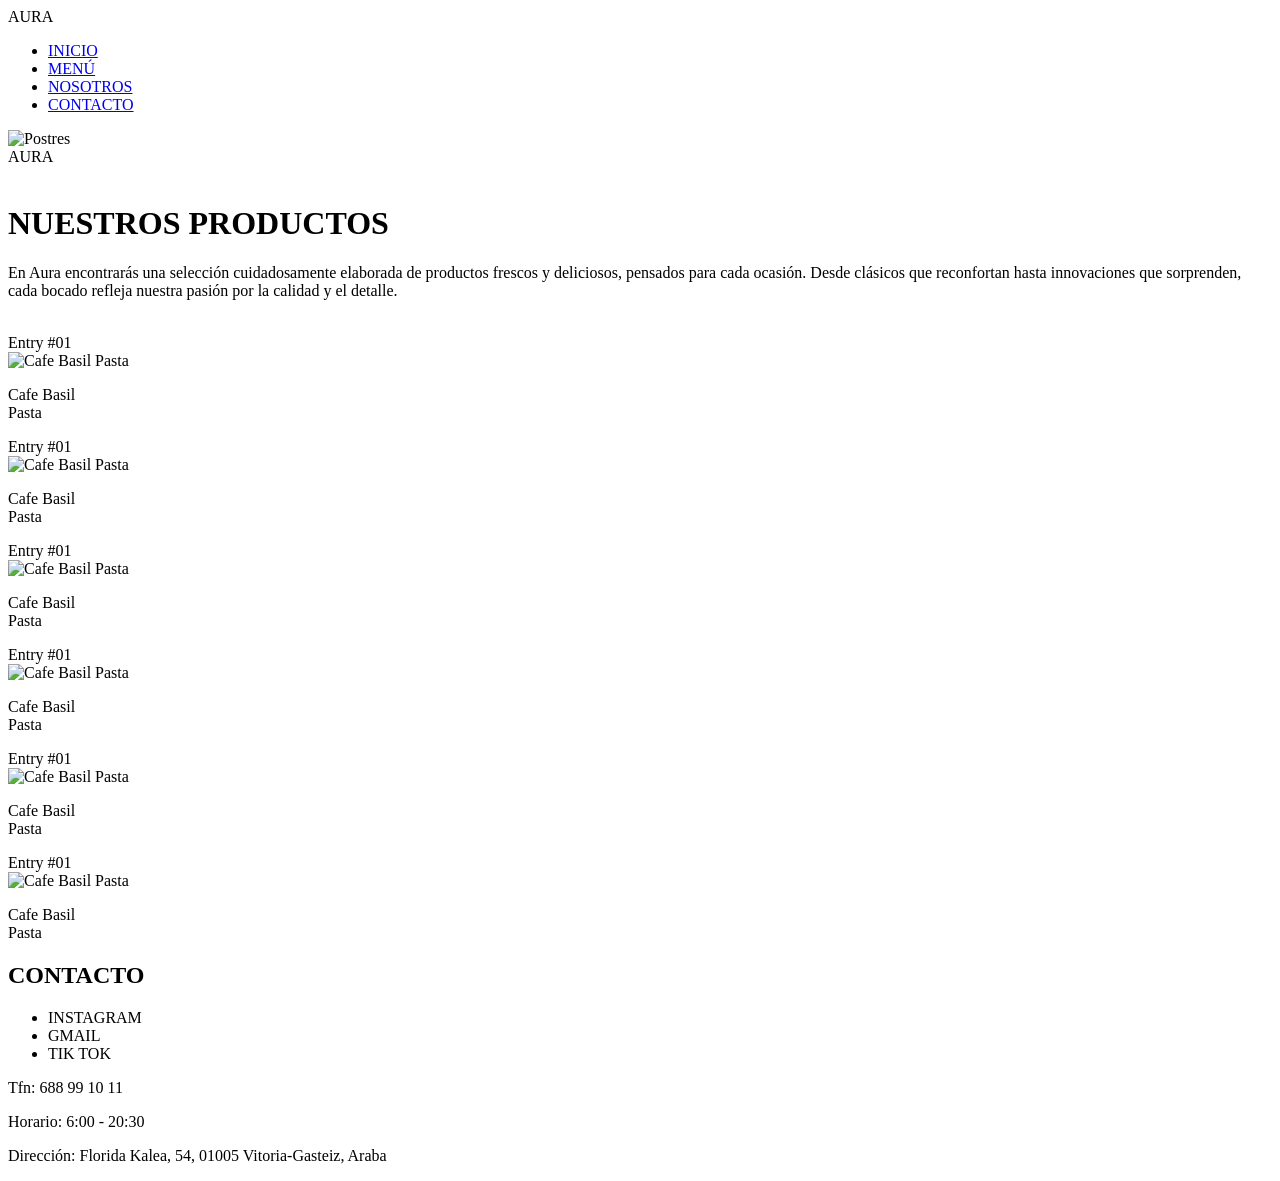
==== index.html @ 76df02ec "Add files via upload" ====
<!DOCTYPE html>
<html lang="es">
<head>
    <meta charset="UTF-8">
    <meta name="viewport" content="width=device-width, initial-scale=1.0">
    <title>Aura</title>


    <link rel="icon" href="" type="">


    <meta name="author" content="Adriana, Sergio">
    <meta name="keywords" content="pasteleria, cannoli, cinamon roll, té, café, chocolate, desyunos, meriendas, gluten free, galletas">
    <meta name="description" content="">


    <link href="https://fonts.googleapis.com/css2?family=Averia+Libre:wght@300;400;700&display=swap" rel="stylesheet">


    <link rel="stylesheet" href="css/reset.css">
    <link rel="stylesheet" href="css/fonts.css">
    <link rel="stylesheet" href="styles.css">
</head>


  <!-- NAVBAR -->
  <nav class="barra">
    <div class="barra__contenedor">
     
      <!-- Logo/Marca -->
      <div class="barra__logo">
        <span class="barra__marca">AURA</span>
      </div>


      <!-- Links de navegación -->
      <ul class="barra__menu">
        <li class="barra__item"><a href="#inicio" class="barra__enlace">INICIO</a></li>
        <li class="barra__item"><a href="#menu" class="barra__enlace">MENÚ</a></li>
        <li class="barra__item"><a href="#nosotros" class="barra__enlace">NOSOTROS</a></li>
        <li class="barra__item"><a href="#contacto" class="barra__enlace">CONTACTO</a></li>
      </ul>


    </div>
  </nav>


  <!-- HERO / PORTADA -->
  <section class="hero">
    <div class="hero__imagen">
      <img src="https://images.unsplash.com/photo-1464349095431-e9a21285b5f3?w=1200&q=80" alt="Postres" />
    </div>
    <div class="hero__overlay">
      <div class="hero__etiqueta">
        <span class="hero__texto">AURA</span>
      </div>
    </div>
  </section>


 <!-- TEXTO PRESENTACION -->


 <br>
 <div class="texto-presentacion">
  <h1>NUESTROS PRODUCTOS</h1>
<p>En Aura encontrarás una selección cuidadosamente elaborada de productos frescos y deliciosos, pensados para cada ocasión. Desde clásicos que reconfortan hasta innovaciones que sorprenden, cada bocado refleja nuestra pasión por la calidad y el detalle.</p>
 </div>
<br>
  <!-- CUADRÍCULA DE PRODUCTOS -->
  <div class="cuadricula">


    <div class="tarjeta">
      <div class="tarjeta__cabecera">
        <span class="tarjeta__etiqueta">Entry</span>
        <span class="tarjeta__numero">#01</span>
      </div>
      <div class="tarjeta__imagen">
        <img src="https://images.unsplash.com/photo-1565299585323-38d6b0865b47?w=400&q=80" alt="Cafe Basil Pasta" />
      </div>
      <p class="tarjeta__nombre">Cafe Basil<br>Pasta</p>
      <div class="tarjeta__pie">
      </div>
    </div>


    <div class="tarjeta">
      <div class="tarjeta__cabecera">
        <span class="tarjeta__etiqueta">Entry</span>
        <span class="tarjeta__numero">#01</span>
      </div>
      <div class="tarjeta__imagen">
        <img src="https://images.unsplash.com/photo-1565299585323-38d6b0865b47?w=400&q=80" alt="Cafe Basil Pasta" />
      </div>
      <p class="tarjeta__nombre">Cafe Basil<br>Pasta</p>
      <div class="tarjeta__pie">
      </div>
    </div>

    <div class="tarjeta">
      <div class="tarjeta__cabecera">
        <span class="tarjeta__etiqueta">Entry</span>
        <span class="tarjeta__numero">#01</span>
      </div>
      <div class="tarjeta__imagen">
        <img src="https://images.unsplash.com/photo-1565299585323-38d6b0865b47?w=400&q=80" alt="Cafe Basil Pasta" />
      </div>
      <p class="tarjeta__nombre">Cafe Basil<br>Pasta</p>
      <div class="tarjeta__pie">
      </div>
    </div>

    <div class="tarjeta">
      <div class="tarjeta__cabecera">
        <span class="tarjeta__etiqueta">Entry</span>
        <span class="tarjeta__numero">#01</span>
      </div>
      <div class="tarjeta__imagen">
        <img src="https://images.unsplash.com/photo-1565299585323-38d6b0865b47?w=400&q=80" alt="Cafe Basil Pasta" />
      </div>
      <p class="tarjeta__nombre">Cafe Basil<br>Pasta</p>
      <div class="tarjeta__pie">
      </div>
    </div>

    <div class="tarjeta">
      <div class="tarjeta__cabecera">
        <span class="tarjeta__etiqueta">Entry</span>
        <span class="tarjeta__numero">#01</span>
      </div>
      <div class="tarjeta__imagen">
        <img src="https://images.unsplash.com/photo-1565299585323-38d6b0865b47?w=400&q=80" alt="Cafe Basil Pasta" />
      </div>
      <p class="tarjeta__nombre">Cafe Basil<br>Pasta</p>
      <div class="tarjeta__pie">
      </div>
    </div>
    

    <div class="tarjeta">
      <div class="tarjeta__cabecera">
        <span class="tarjeta__etiqueta">Entry</span>
        <span class="tarjeta__numero">#01</span>
      </div>
      <div class="tarjeta__imagen">
        <img src="https://images.unsplash.com/photo-1565299585323-38d6b0865b47?w=400&q=80" alt="Cafe Basil Pasta" />
      </div>
      <p class="tarjeta__nombre">Cafe Basil<br>Pasta</p>
      <div class="tarjeta__pie">
      </div>
    </div>


  </div>


  <!-- FOOTER -->
  <footer class="pie">
    <div class="pie__contenedor">
     
      <!-- Columna izquierda - Título y redes -->
      <div class="pie__columna pie__columna--izquierda">
        <h2 class="pie__titulo">CONTACTO</h2>
        <ul class="pie__redes">
          <li class="pie__red">INSTAGRAM</li>
          <li class="pie__red">GMAIL</li>
          <li class="pie__red">TIK TOK</li>
        </ul>
      </div>


      <!-- Columna derecha - Info de contacto -->
      <div class="pie__columna pie__columna--derecha">
        <p class="pie__info">Tfn: 688 99 10 11</p>
        <p class="pie__info">Horario: 6:00 - 20:30</p>
        <p class="pie__info">Dirección: Florida Kalea, 54, 01005 Vitoria-Gasteiz, Araba</p>
      </div>


    </div>
  </footer>


  <script>
    // Toggle del menú móvil
    const menuToggle = document.getElementById('menuToggle');
    const menu = document.querySelector('.barra__menu');


    menuToggle.addEventListener('click', () => {
      menu.classList.toggle('barra__menu--activo');
      menuToggle.classList.toggle('barra__toggle--activo');
    });


    // Cerrar menú al hacer click en un enlace
    const enlaces = document.querySelectorAll('.barra__enlace');
    enlaces.forEach(enlace => {
      enlace.addEventListener('click', () => {
        menu.classList.remove('barra__menu--activo');
        menuToggle.classList.remove('barra__toggle--activo');
      });
    });
  </script>


</body>
</html>
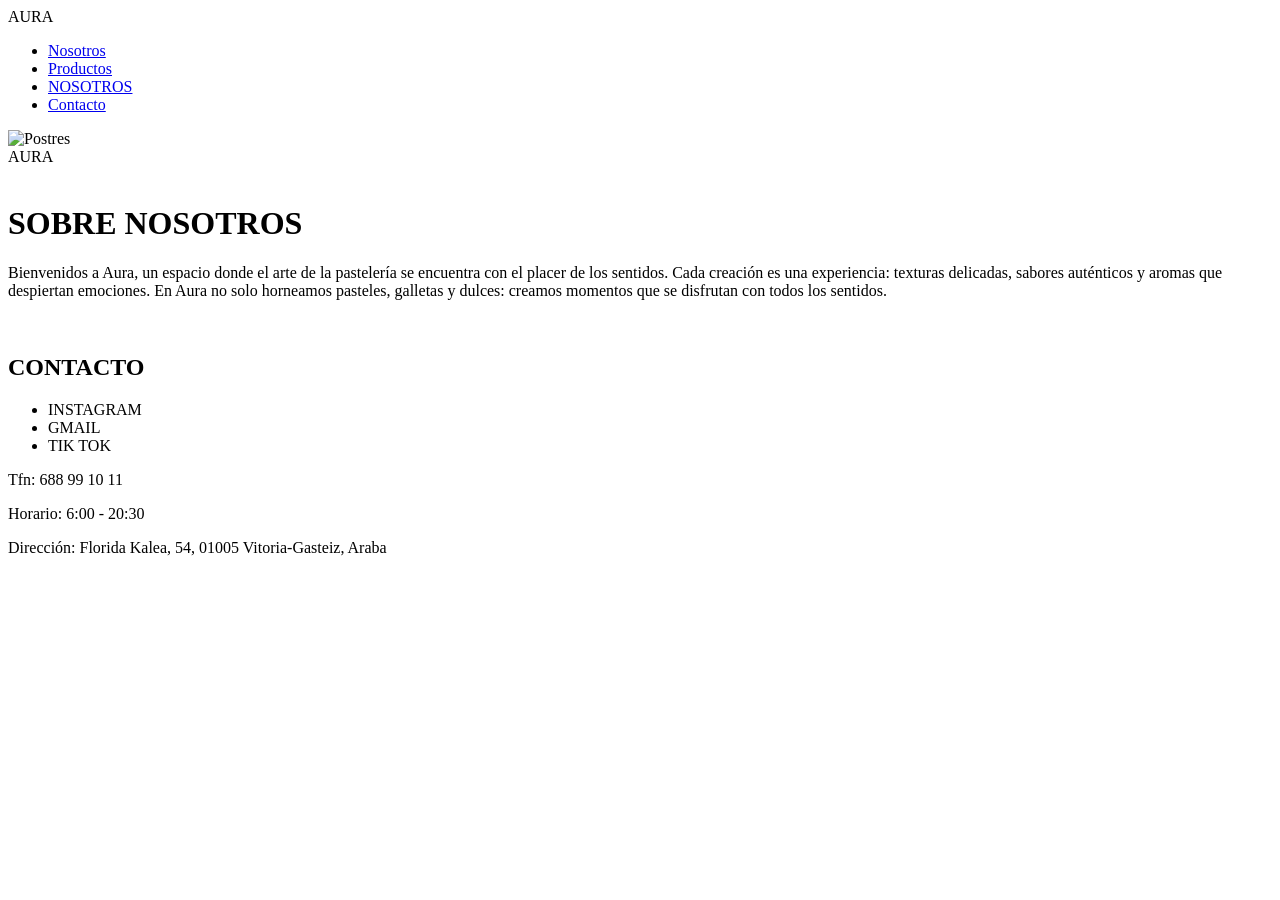
==== commit 9a0f60ec: "Add files via upload" ====
--- a/index.html
+++ b/index.html
@@ -5,51 +5,43 @@
     <meta name="viewport" content="width=device-width, initial-scale=1.0">
     <title>Aura</title>
 
-
     <link rel="icon" href="" type="">
-
 
     <meta name="author" content="Adriana, Sergio">
     <meta name="keywords" content="pasteleria, cannoli, cinamon roll, té, café, chocolate, desyunos, meriendas, gluten free, galletas">
     <meta name="description" content="">
 
-
     <link href="https://fonts.googleapis.com/css2?family=Averia+Libre:wght@300;400;700&display=swap" rel="stylesheet">
 
-
     <link rel="stylesheet" href="css/reset.css">
-    <link rel="stylesheet" href="css/fonts.css">
-    <link rel="stylesheet" href="styles.css">
+    <link rel="stylesheet" href="css/fonts.css"> 
+    <link rel="stylesheet" href="css/styles.css">
 </head>
-
 
   <!-- NAVBAR -->
   <nav class="barra">
     <div class="barra__contenedor">
-     
+      
       <!-- Logo/Marca -->
       <div class="barra__logo">
         <span class="barra__marca">AURA</span>
       </div>
 
-
       <!-- Links de navegación -->
       <ul class="barra__menu">
-        <li class="barra__item"><a href="#inicio" class="barra__enlace">INICIO</a></li>
-        <li class="barra__item"><a href="#menu" class="barra__enlace">MENÚ</a></li>
+        <li class="barra__item"><a href="index.html" class="barra__enlace">Nosotros</a></li>
+        <li class="barra__item"><a href="nuestrosproductos.html" class="barra__enlace">Productos</a></li>
         <li class="barra__item"><a href="#nosotros" class="barra__enlace">NOSOTROS</a></li>
-        <li class="barra__item"><a href="#contacto" class="barra__enlace">CONTACTO</a></li>
+        <li class="barra__item"><a href="#footer" class="barra__enlace">Contacto</a></li>
       </ul>
-
 
     </div>
   </nav>
 
-
   <!-- HERO / PORTADA -->
   <section class="hero">
     <div class="hero__imagen">
-      <img src="https://images.unsplash.com/photo-1464349095431-e9a21285b5f3?w=1200&q=80" alt="Postres" />
+      <img src="img/index/hero.jpg" alt="Postres" />
     </div>
     <div class="hero__overlay">
       <div class="hero__etiqueta">
@@ -58,108 +50,19 @@
     </div>
   </section>
 
-
  <!-- TEXTO PRESENTACION -->
-
 
  <br>
  <div class="texto-presentacion">
-  <h1>NUESTROS PRODUCTOS</h1>
-<p>En Aura encontrarás una selección cuidadosamente elaborada de productos frescos y deliciosos, pensados para cada ocasión. Desde clásicos que reconfortan hasta innovaciones que sorprenden, cada bocado refleja nuestra pasión por la calidad y el detalle.</p>
+  <h1>SOBRE NOSOTROS</h1>
+<p>Bienvenidos a Aura, un espacio donde el arte de la pastelería se encuentra con el placer de los sentidos. Cada creación es una experiencia: texturas delicadas, sabores auténticos y aromas que despiertan emociones. En Aura no solo horneamos pasteles, galletas y dulces: creamos momentos que se disfrutan con todos los sentidos.</p>
  </div>
 <br>
-  <!-- CUADRÍCULA DE PRODUCTOS -->
-  <div class="cuadricula">
-
-
-    <div class="tarjeta">
-      <div class="tarjeta__cabecera">
-        <span class="tarjeta__etiqueta">Entry</span>
-        <span class="tarjeta__numero">#01</span>
-      </div>
-      <div class="tarjeta__imagen">
-        <img src="https://images.unsplash.com/photo-1565299585323-38d6b0865b47?w=400&q=80" alt="Cafe Basil Pasta" />
-      </div>
-      <p class="tarjeta__nombre">Cafe Basil<br>Pasta</p>
-      <div class="tarjeta__pie">
-      </div>
-    </div>
-
-
-    <div class="tarjeta">
-      <div class="tarjeta__cabecera">
-        <span class="tarjeta__etiqueta">Entry</span>
-        <span class="tarjeta__numero">#01</span>
-      </div>
-      <div class="tarjeta__imagen">
-        <img src="https://images.unsplash.com/photo-1565299585323-38d6b0865b47?w=400&q=80" alt="Cafe Basil Pasta" />
-      </div>
-      <p class="tarjeta__nombre">Cafe Basil<br>Pasta</p>
-      <div class="tarjeta__pie">
-      </div>
-    </div>
-
-    <div class="tarjeta">
-      <div class="tarjeta__cabecera">
-        <span class="tarjeta__etiqueta">Entry</span>
-        <span class="tarjeta__numero">#01</span>
-      </div>
-      <div class="tarjeta__imagen">
-        <img src="https://images.unsplash.com/photo-1565299585323-38d6b0865b47?w=400&q=80" alt="Cafe Basil Pasta" />
-      </div>
-      <p class="tarjeta__nombre">Cafe Basil<br>Pasta</p>
-      <div class="tarjeta__pie">
-      </div>
-    </div>
-
-    <div class="tarjeta">
-      <div class="tarjeta__cabecera">
-        <span class="tarjeta__etiqueta">Entry</span>
-        <span class="tarjeta__numero">#01</span>
-      </div>
-      <div class="tarjeta__imagen">
-        <img src="https://images.unsplash.com/photo-1565299585323-38d6b0865b47?w=400&q=80" alt="Cafe Basil Pasta" />
-      </div>
-      <p class="tarjeta__nombre">Cafe Basil<br>Pasta</p>
-      <div class="tarjeta__pie">
-      </div>
-    </div>
-
-    <div class="tarjeta">
-      <div class="tarjeta__cabecera">
-        <span class="tarjeta__etiqueta">Entry</span>
-        <span class="tarjeta__numero">#01</span>
-      </div>
-      <div class="tarjeta__imagen">
-        <img src="https://images.unsplash.com/photo-1565299585323-38d6b0865b47?w=400&q=80" alt="Cafe Basil Pasta" />
-      </div>
-      <p class="tarjeta__nombre">Cafe Basil<br>Pasta</p>
-      <div class="tarjeta__pie">
-      </div>
-    </div>
-    
-
-    <div class="tarjeta">
-      <div class="tarjeta__cabecera">
-        <span class="tarjeta__etiqueta">Entry</span>
-        <span class="tarjeta__numero">#01</span>
-      </div>
-      <div class="tarjeta__imagen">
-        <img src="https://images.unsplash.com/photo-1565299585323-38d6b0865b47?w=400&q=80" alt="Cafe Basil Pasta" />
-      </div>
-      <p class="tarjeta__nombre">Cafe Basil<br>Pasta</p>
-      <div class="tarjeta__pie">
-      </div>
-    </div>
-
-
-  </div>
-
 
   <!-- FOOTER -->
   <footer class="pie">
     <div class="pie__contenedor">
-     
+      
       <!-- Columna izquierda - Título y redes -->
       <div class="pie__columna pie__columna--izquierda">
         <h2 class="pie__titulo">CONTACTO</h2>
@@ -170,7 +73,6 @@
         </ul>
       </div>
 
-
       <!-- Columna derecha - Info de contacto -->
       <div class="pie__columna pie__columna--derecha">
         <p class="pie__info">Tfn: 688 99 10 11</p>
@@ -178,33 +80,8 @@
         <p class="pie__info">Dirección: Florida Kalea, 54, 01005 Vitoria-Gasteiz, Araba</p>
       </div>
 
-
     </div>
   </footer>
 
-
-  <script>
-    // Toggle del menú móvil
-    const menuToggle = document.getElementById('menuToggle');
-    const menu = document.querySelector('.barra__menu');
-
-
-    menuToggle.addEventListener('click', () => {
-      menu.classList.toggle('barra__menu--activo');
-      menuToggle.classList.toggle('barra__toggle--activo');
-    });
-
-
-    // Cerrar menú al hacer click en un enlace
-    const enlaces = document.querySelectorAll('.barra__enlace');
-    enlaces.forEach(enlace => {
-      enlace.addEventListener('click', () => {
-        menu.classList.remove('barra__menu--activo');
-        menuToggle.classList.remove('barra__toggle--activo');
-      });
-    });
-  </script>
-
-
 </body>
-</html>+</html>
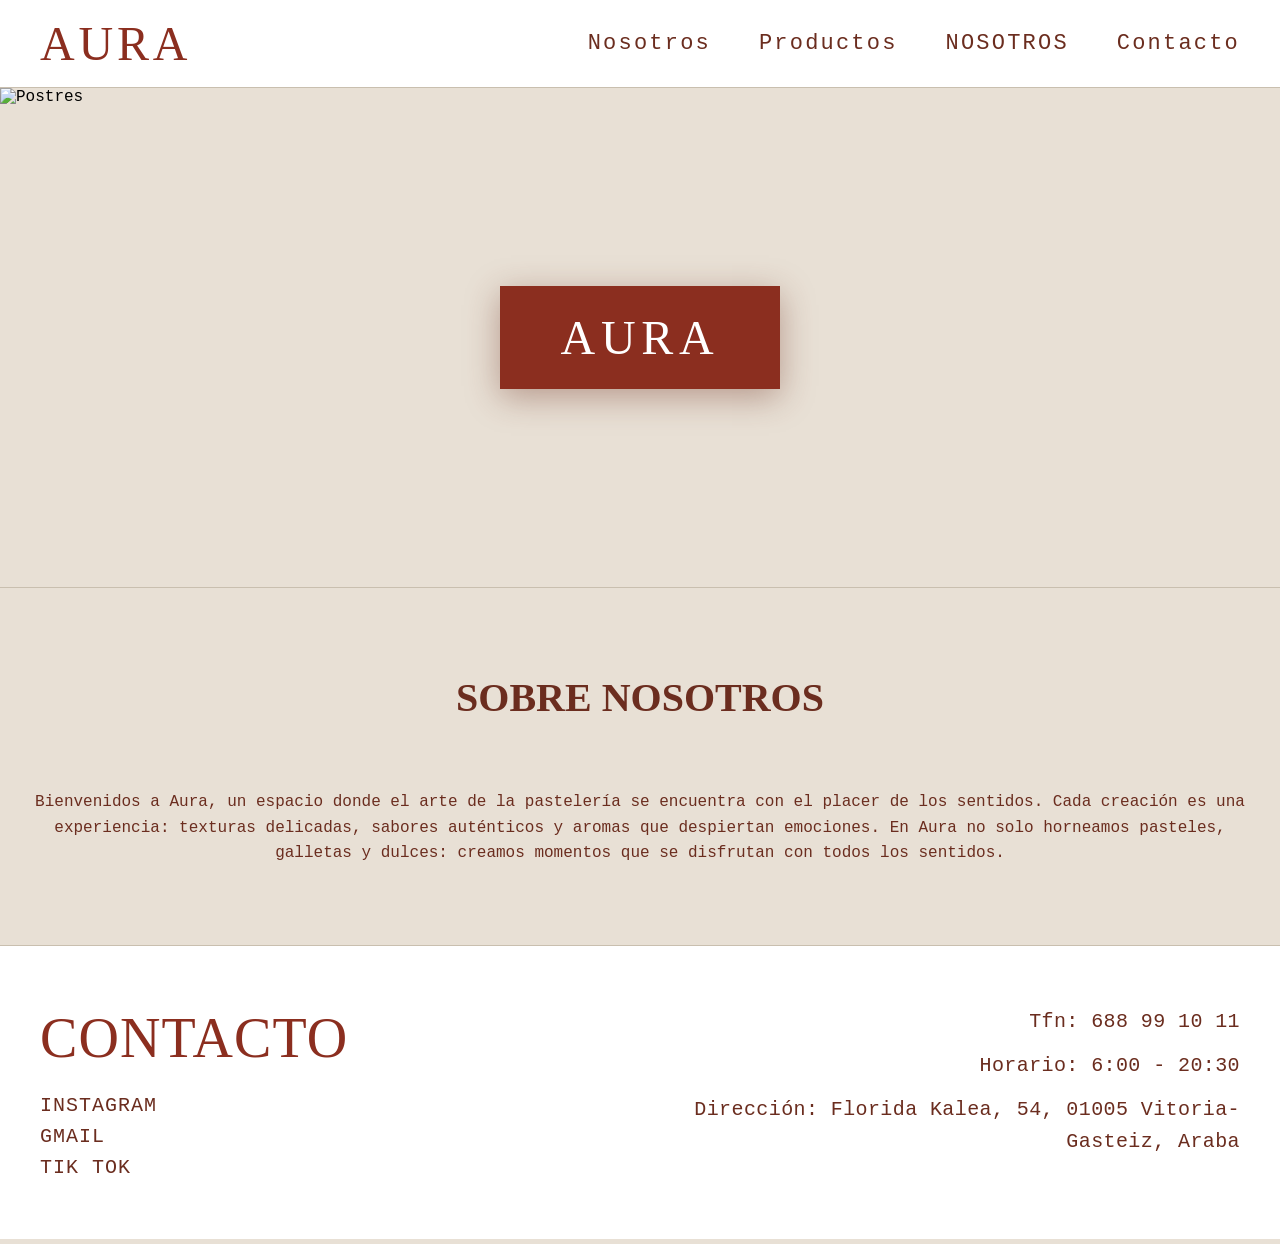
==== commit 5838edb6: "Update index.html" ====
--- a/index.html
+++ b/index.html
@@ -15,7 +15,7 @@
 
     <link rel="stylesheet" href="css/reset.css">
     <link rel="stylesheet" href="css/fonts.css"> 
-    <link rel="stylesheet" href="css/styles.css">
+    <link rel="stylesheet" href="styles.css">
 </head>
 
   <!-- NAVBAR -->
@@ -85,3 +85,4 @@
 
 </body>
 </html>
+
--- a/styles.css
+++ b/styles.css
@@ -0,0 +1,492 @@
+@import url(reset.css);
+@import url(fonts.css);
+@import url(corporate.css);
+
+/* =============================================
+   VARIABLES
+============================================= */
+:root {
+  --fondo:        #e8e0d5;
+  --tarjeta-fondo: #ede5d8;
+  --borde:        #c9bfaf;
+  --texto-oscuro: #6b2d1f;
+  --texto-medio:  #8c6a5a;
+  --acento:       #8b2e1f;
+  --flecha:       #6b2d1f;
+
+  --fuente-serif: 'DM Serif Display', Georgia, serif;
+  --fuente-mono:  'DM Mono', monospace;
+  --fuente-averia: 'Averia Libre', cursive;
+}
+
+/* =============================================
+BASE / RESET
+============================================= */
+*, *::before, *::after {
+  box-sizing: border-box;
+  margin: 0;
+  padding: 0;
+}
+
+body {
+  background-color: var(--fondo);
+  font-family: var(--fuente-mono);
+  overflow-x: hidden;
+  min-height: 100vh;
+}
+
+/* =============================================
+HEADINGS 
+============================================= */
+h1, h2, h3, h4, h5, h6 {
+  font-family: var(--fuente-averia);
+
+}
+
+/* =============================================
+NAVBAR
+============================================= */
+.barra {
+  width: 100%;
+  background-color: white;
+  border-bottom: 1px solid var(--borde);
+  position: sticky;
+  top: 0;
+  z-index: 1000;
+}
+
+.barra__contenedor {
+  max-width: 1400px;
+  margin: 0 auto;
+  padding: 16px 40px;
+  display: flex;
+  justify-content: space-between;
+  align-items: center;
+}
+
+/* LOGO → AVERIA LIBRE */
+.barra__marca {
+  font-family: var(--fuente-averia);
+  font-size: 48px;
+  color: var(--acento);
+  font-weight: 400;
+  letter-spacing: 0.08em;
+}
+
+.barra__menu {
+  display: flex;
+  list-style: none;
+  gap: 48px;
+}
+
+.barra__item {
+  display: inline-block;
+}
+
+.barra__enlace {
+  font-family: var(--fuente-mono);
+  font-size: 22px;
+  font-weight: 400;
+  color: var(--texto-oscuro);
+  text-decoration: none;
+  letter-spacing: 0.1em;
+  transition: color 0.2s ease;
+  position: relative;
+  padding-bottom: 4px;
+}
+
+.barra__enlace::after {
+  content: '';
+  position: absolute;
+  bottom: 0;
+  left: 0;
+  width: 0;
+  height: 1px;
+  background: var(--acento);
+  transition: width 0.3s ease;
+}
+
+.barra__enlace:hover {
+  color: var(--acento);
+}
+
+.barra__enlace:hover::after {
+  width: 100%;
+}
+
+/* =============================================
+HERO
+============================================= */
+.hero {
+  width: 100%;
+  height: 500px;
+  position: relative;
+  overflow: hidden;
+  border-bottom: 1px solid var(--borde);
+}
+
+.hero__imagen {
+  width: 100%;
+  height: 100%;
+  position: absolute;
+  top: 0;
+  left: 0;
+}
+
+.hero__imagen img {
+  width: 100%;
+  height: 100%;
+  object-fit: cover;
+  object-position: center;
+  display: block;
+}
+
+.hero__overlay {
+  position: absolute;
+  top: 0;
+  left: 0;
+  width: 100%;
+  height: 100%;
+  display: flex;
+  align-items: center;
+  justify-content: center;
+}
+
+.hero__etiqueta {
+  background: var(--acento);
+  padding: 24px 60px;
+  box-shadow: 0 8px 32px rgba(107, 45, 31, 0.4);
+}
+
+.hero__texto {
+  font-family: var(--fuente-averia);
+  font-size: 48px;
+  color: #ffffff;
+  letter-spacing: 0.12em;
+  font-weight: 400;
+}
+
+/* =============================================
+TEXTO PRESENTACIÓN
+============================================= */
+h1 {
+  font-family: var(--fuente-averia);
+  font-size: 40px;
+  display: block;
+  text-align: center;         
+  margin: 40px 0 60px 0;       
+}
+
+.texto-presentacion {
+  color: var(--texto-oscuro);
+  position: relative;
+  text-align: center;       
+  margin: 60px 20px;        
+  line-height: 1.6;
+}
+
+/* =============================================
+CUADRÍCULA
+============================================= */
+.cuadricula {
+  display: flex;
+  flex-wrap: wrap;
+  width: 100%;
+}
+
+/* =============================================
+TARJETAS
+============================================= */
+.tarjeta {
+  flex: 1 1 calc(33.333%);
+  min-width: 180px;
+  aspect-ratio: 1 / 1;
+
+  background: var(--tarjeta-fondo);
+  border: 1px solid var(--borde);
+
+  display: flex;
+  flex-direction: column;
+  padding: 24px 28px 20px;
+
+  cursor: pointer;
+  transition: background 0.2s ease;
+  position: relative;
+  overflow: hidden;
+}
+
+.tarjeta:hover {
+  background: #e4d9c8;
+}
+
+.tarjeta__cabecera {
+  display: flex;
+  justify-content: space-between;
+  align-items: flex-start;
+  width: 100%;
+  flex-shrink: 0;
+}
+
+.tarjeta__etiqueta {
+  font-family: var(--fuente-mono);
+  font-size: 12px;
+  font-weight: 300;
+  color: var(--texto-oscuro);
+  letter-spacing: 0.04em;
+}
+
+.tarjeta__numero {
+  font-family: var(--fuente-mono);
+  font-size: 12px;
+  font-weight: 300;
+  color: var(--texto-oscuro);
+  letter-spacing: 0.04em;
+}
+
+.tarjeta__imagen {
+  flex: 1;
+  display: flex;
+  align-items: center;
+  justify-content: center;
+  padding: 20px 30px;
+  min-height: 0;
+}
+
+.tarjeta__imagen img {
+  max-width: 100%;
+  max-height: 100%;
+  width: auto;
+  height: auto;
+  object-fit: contain;
+  display: block;
+  transition: transform 0.35s ease;
+  filter: drop-shadow(0 6px 14px rgba(80, 40, 20, 0.18));
+}
+
+.tarjeta:hover .tarjeta__imagen img {
+  transform: scale(1.05) translateY(-3px);
+}
+
+.tarjeta__nombre {
+  font-family: var(--fuente-serif);
+  font-size: 15px;
+  color: var(--texto-oscuro);
+  line-height: 1.25;
+  text-align: center;
+  letter-spacing: 0.01em;
+  flex-shrink: 0;
+  margin-bottom: 10px;
+}
+
+.tarjeta__pie {
+  display: flex;
+  justify-content: flex-end;
+  flex-shrink: 0;
+}
+
+.tarjeta__flecha {
+  font-size: 18px;
+  color: var(--flecha);
+  display: inline-block;
+  transition: transform 0.2s ease;
+  line-height: 1;
+}
+
+/* =============================================
+RESPONSIVE — TABLET
+============================================= */
+@media (max-width: 960px) {
+  .barra__contenedor {
+    padding: 16px 24px;
+  }
+
+  .barra__menu {
+    gap: 32px;
+  }
+
+  .hero {
+    height: 400px;
+  }
+
+  .hero__texto {
+    font-size: 40px;
+  }
+
+  .hero__etiqueta {
+    padding: 20px 50px;
+  }
+
+  .tarjeta {
+    flex: 1 1 calc(50%);
+  }
+}
+
+/* =============================================
+RESPONSIVE — MÓVIL
+============================================= */
+@media (max-width: 780px) {
+  .barra__contenedor {
+    padding: 12px 20px;
+  }
+
+  .hero {
+    height: 320px;
+  }
+
+  .hero__texto {
+    font-size: 32px;
+  }
+
+  .hero__etiqueta {
+    padding: 16px 40px;
+  }
+
+  .tarjeta {
+    flex: 1 1 100%;
+  }
+}
+
+@media (max-width: 480px) {
+  .barra__marca {
+    font-size: 24px;
+  }
+
+  .hero {
+    height: 280px;
+  }
+
+  .hero__texto {
+    font-size: 28px;
+  }
+}
+
+/* =============================================
+FOOTER / PIE DE PÁGINA
+============================================= */
+.pie {
+  width: 100%;
+  background-color: white;
+  border-top: 1px solid var(--borde);
+  padding: 60px 40px;
+}
+
+.pie__contenedor {
+  max-width: 1400px;
+  margin: 0 auto;
+  display: flex;
+  justify-content: space-between;
+  gap: 80px;
+}
+
+.pie__columna {
+  flex: 1;
+}
+
+.pie__columna--izquierda {
+  display: flex;
+  flex-direction: column;
+  gap: 24px;
+}
+
+.pie__columna--derecha {
+  display: flex;
+  flex-direction: column;
+  gap: 12px;
+  align-items: flex-end;
+  text-align: right;
+}
+
+.pie__titulo {
+  font-family: var(--fuente-averia);
+  font-size: 56px;
+  color: var(--acento);
+  font-weight: 400;
+  letter-spacing: 0.02em;
+  margin: 0;
+}
+
+.pie__redes {
+  list-style: none;
+  padding: 0;
+  margin: 0;
+  display: flex;
+  flex-direction: column;
+  gap: 8px;
+}
+
+.pie__red {
+  font-family: var(--fuente-mono);
+  font-size: 20px;
+  color: var(--texto-oscuro);
+  letter-spacing: 0.05em;
+  font-weight: 300;
+  cursor: pointer;
+}
+
+.pie__red:hover {
+  color: var(--acento);
+}
+
+.pie__info {
+  font-family: var(--fuente-mono);
+  font-size: 20px;
+  color: var(--texto-oscuro);
+  letter-spacing: 0.02em;
+  font-weight: 300;
+  margin: 0;
+  line-height: 1.6;
+}
+
+/* =============================================
+RESPONSIVE FOOTER — TABLET
+============================================= */
+@media (max-width: 860px) {
+  .pie {
+    padding: 50px 30px;
+  }
+
+  .pie__contenedor {
+    gap: 60px;
+  }
+
+  .pie__titulo {
+    font-size: 48px;
+  }
+}
+
+/* =============================================
+RESPONSIVE FOOTER — MÓVIL
+============================================= */
+@media (max-width: 680px) {
+  .pie {
+    padding: 40px 20px;
+  }
+
+  .pie__contenedor {
+    flex-direction: column;
+    gap: 40px;
+  }
+
+  .pie__columna--derecha {
+    align-items: flex-start;
+    text-align: left;
+  }
+
+  .pie__titulo {
+    font-size: 40px;
+  }
+
+  .pie__info {
+    font-size: 12px;
+  }
+
+  .pie__red {
+    font-size: 12px;
+  }
+}
+
+@media (max-width: 480px) {
+  .pie__titulo {
+    font-size: 36px;
+  }
+}
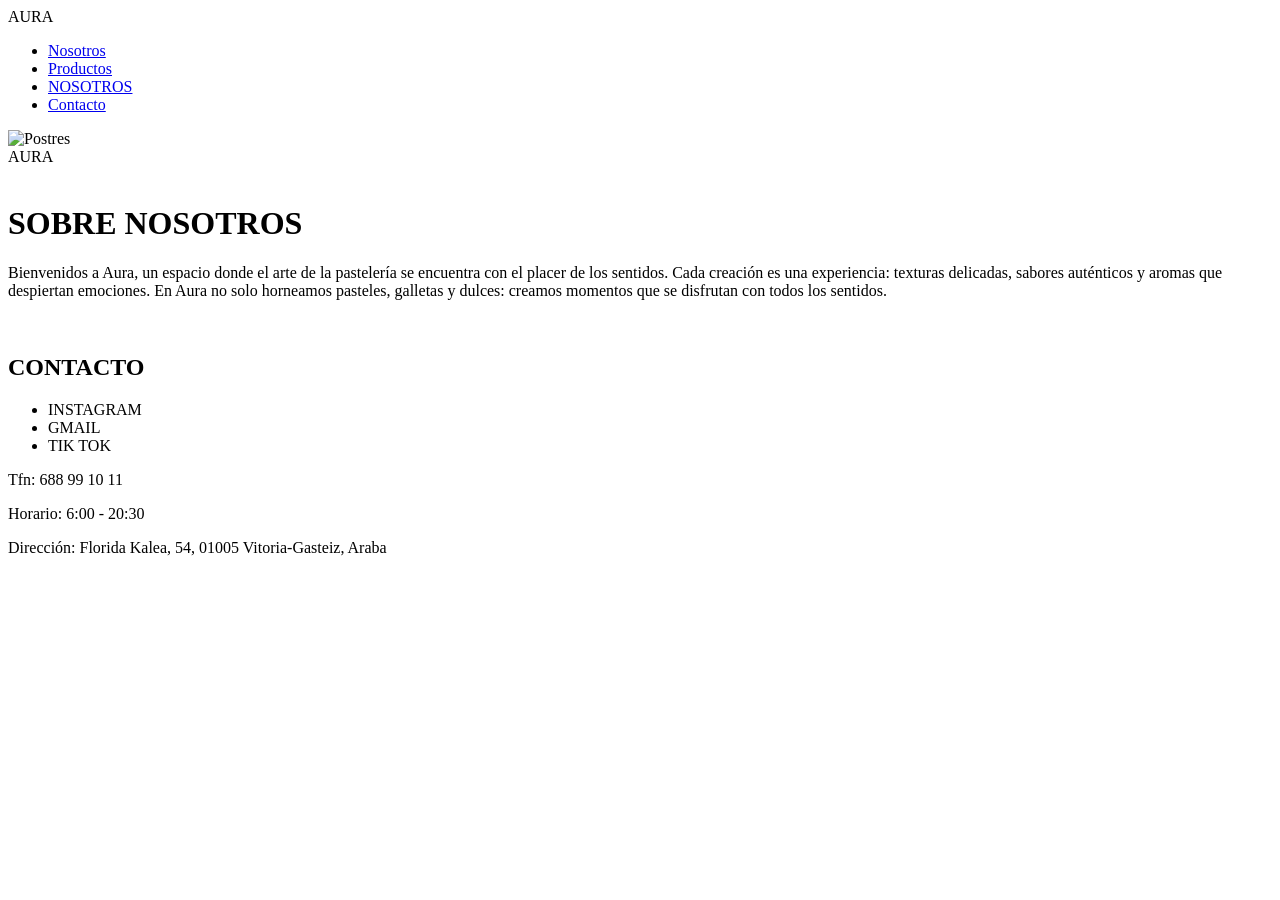
==== commit 70cfd044: "Add files via upload" ====
--- a/index.html
+++ b/index.html
@@ -15,7 +15,7 @@
 
     <link rel="stylesheet" href="css/reset.css">
     <link rel="stylesheet" href="css/fonts.css"> 
-    <link rel="stylesheet" href="styles.css">
+    <link rel="stylesheet" href="css/styles.css">
 </head>
 
   <!-- NAVBAR -->
@@ -85,4 +85,3 @@
 
 </body>
 </html>
-
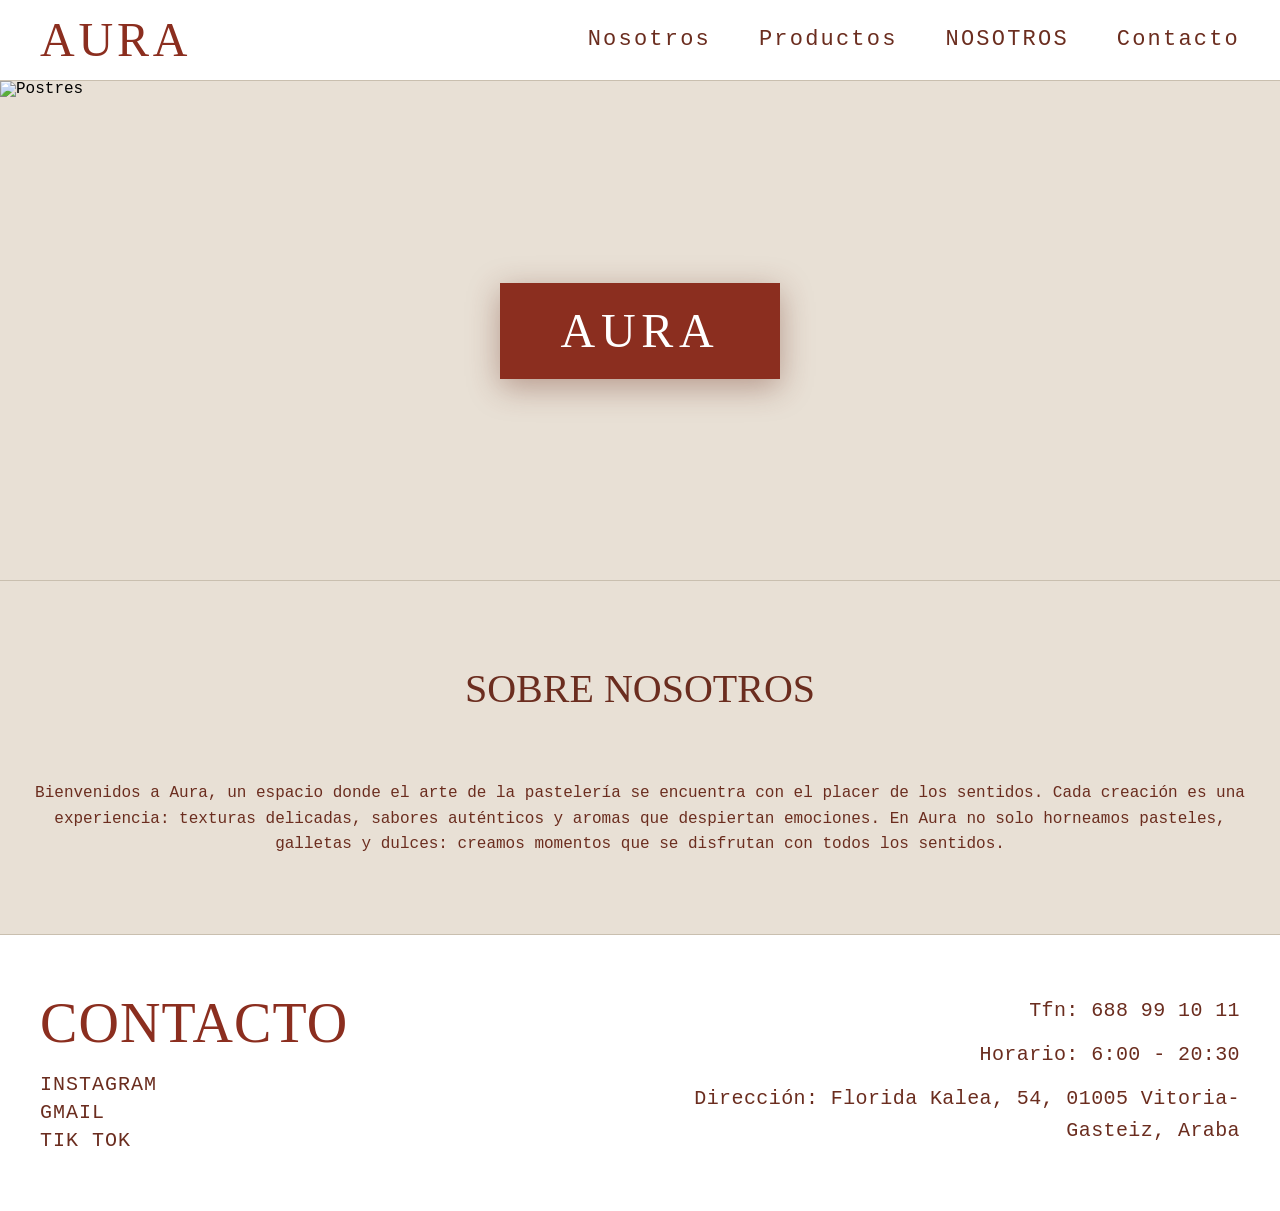
==== commit 24b06c87: "Update index.html" ====
--- a/index.html
+++ b/index.html
@@ -13,9 +13,9 @@
 
     <link href="https://fonts.googleapis.com/css2?family=Averia+Libre:wght@300;400;700&display=swap" rel="stylesheet">
 
-    <link rel="stylesheet" href="css/reset.css">
-    <link rel="stylesheet" href="css/fonts.css"> 
-    <link rel="stylesheet" href="css/styles.css">
+    <link rel="stylesheet" href="reset.css">
+    <link rel="stylesheet" href="fonts.css"> 
+    <link rel="stylesheet" href="styles.css">
 </head>
 
   <!-- NAVBAR -->
@@ -85,3 +85,4 @@
 
 </body>
 </html>
+
--- a/fonts.css
+++ b/fonts.css
@@ -0,0 +1,3 @@
+@import url(reset.css);
+@import url(styles.css);
+@import url(corporate.css);
--- a/styles.css
+++ b/styles.css
@@ -0,0 +1,492 @@
+@import url(reset.css);
+@import url(fonts.css);
+@import url(corporate.css);
+
+/* =============================================
+   VARIABLES
+============================================= */
+:root {
+  --fondo:        #e8e0d5;
+  --tarjeta-fondo: #ede5d8;
+  --borde:        #c9bfaf;
+  --texto-oscuro: #6b2d1f;
+  --texto-medio:  #8c6a5a;
+  --acento:       #8b2e1f;
+  --flecha:       #6b2d1f;
+
+  --fuente-serif: 'DM Serif Display', Georgia, serif;
+  --fuente-mono:  'DM Mono', monospace;
+  --fuente-averia: 'Averia Libre', cursive;
+}
+
+/* =============================================
+BASE / RESET
+============================================= */
+*, *::before, *::after {
+  box-sizing: border-box;
+  margin: 0;
+  padding: 0;
+}
+
+body {
+  background-color: var(--fondo);
+  font-family: var(--fuente-mono);
+  overflow-x: hidden;
+  min-height: 100vh;
+}
+
+/* =============================================
+HEADINGS 
+============================================= */
+h1, h2, h3, h4, h5, h6 {
+  font-family: var(--fuente-averia);
+
+}
+
+/* =============================================
+NAVBAR
+============================================= */
+.barra {
+  width: 100%;
+  background-color: white;
+  border-bottom: 1px solid var(--borde);
+  position: sticky;
+  top: 0;
+  z-index: 1000;
+}
+
+.barra__contenedor {
+  max-width: 1400px;
+  margin: 0 auto;
+  padding: 16px 40px;
+  display: flex;
+  justify-content: space-between;
+  align-items: center;
+}
+
+/* LOGO → AVERIA LIBRE */
+.barra__marca {
+  font-family: var(--fuente-averia);
+  font-size: 48px;
+  color: var(--acento);
+  font-weight: 400;
+  letter-spacing: 0.08em;
+}
+
+.barra__menu {
+  display: flex;
+  list-style: none;
+  gap: 48px;
+}
+
+.barra__item {
+  display: inline-block;
+}
+
+.barra__enlace {
+  font-family: var(--fuente-mono);
+  font-size: 22px;
+  font-weight: 400;
+  color: var(--texto-oscuro);
+  text-decoration: none;
+  letter-spacing: 0.1em;
+  transition: color 0.2s ease;
+  position: relative;
+  padding-bottom: 4px;
+}
+
+.barra__enlace::after {
+  content: '';
+  position: absolute;
+  bottom: 0;
+  left: 0;
+  width: 0;
+  height: 1px;
+  background: var(--acento);
+  transition: width 0.3s ease;
+}
+
+.barra__enlace:hover {
+  color: var(--acento);
+}
+
+.barra__enlace:hover::after {
+  width: 100%;
+}
+
+/* =============================================
+HERO
+============================================= */
+.hero {
+  width: 100%;
+  height: 500px;
+  position: relative;
+  overflow: hidden;
+  border-bottom: 1px solid var(--borde);
+}
+
+.hero__imagen {
+  width: 100%;
+  height: 100%;
+  position: absolute;
+  top: 0;
+  left: 0;
+}
+
+.hero__imagen img {
+  width: 100%;
+  height: 100%;
+  object-fit: cover;
+  object-position: center;
+  display: block;
+}
+
+.hero__overlay {
+  position: absolute;
+  top: 0;
+  left: 0;
+  width: 100%;
+  height: 100%;
+  display: flex;
+  align-items: center;
+  justify-content: center;
+}
+
+.hero__etiqueta {
+  background: var(--acento);
+  padding: 24px 60px;
+  box-shadow: 0 8px 32px rgba(107, 45, 31, 0.4);
+}
+
+.hero__texto {
+  font-family: var(--fuente-averia);
+  font-size: 48px;
+  color: #ffffff;
+  letter-spacing: 0.12em;
+  font-weight: 400;
+}
+
+/* =============================================
+TEXTO PRESENTACIÓN
+============================================= */
+h1 {
+  font-family: var(--fuente-averia);
+  font-size: 40px;
+  display: block;
+  text-align: center;         
+  margin: 40px 0 60px 0;       
+}
+
+.texto-presentacion {
+  color: var(--texto-oscuro);
+  position: relative;
+  text-align: center;       
+  margin: 60px 20px;        
+  line-height: 1.6;
+}
+
+/* =============================================
+CUADRÍCULA
+============================================= */
+.cuadricula {
+  display: flex;
+  flex-wrap: wrap;
+  width: 100%;
+}
+
+/* =============================================
+TARJETAS
+============================================= */
+.tarjeta {
+  flex: 1 1 calc(33.333%);
+  min-width: 180px;
+  aspect-ratio: 1 / 1;
+
+  background: var(--tarjeta-fondo);
+  border: 1px solid var(--borde);
+
+  display: flex;
+  flex-direction: column;
+  padding: 24px 28px 20px;
+
+  cursor: pointer;
+  transition: background 0.2s ease;
+  position: relative;
+  overflow: hidden;
+}
+
+.tarjeta:hover {
+  background: #e4d9c8;
+}
+
+.tarjeta__cabecera {
+  display: flex;
+  justify-content: space-between;
+  align-items: flex-start;
+  width: 100%;
+  flex-shrink: 0;
+}
+
+.tarjeta__etiqueta {
+  font-family: var(--fuente-mono);
+  font-size: 12px;
+  font-weight: 300;
+  color: var(--texto-oscuro);
+  letter-spacing: 0.04em;
+}
+
+.tarjeta__numero {
+  font-family: var(--fuente-mono);
+  font-size: 12px;
+  font-weight: 300;
+  color: var(--texto-oscuro);
+  letter-spacing: 0.04em;
+}
+
+.tarjeta__imagen {
+  flex: 1;
+  display: flex;
+  align-items: center;
+  justify-content: center;
+  padding: 20px 30px;
+  min-height: 0;
+}
+
+.tarjeta__imagen img {
+  max-width: 100%;
+  max-height: 100%;
+  width: auto;
+  height: auto;
+  object-fit: contain;
+  display: block;
+  transition: transform 0.35s ease;
+  filter: drop-shadow(0 6px 14px rgba(80, 40, 20, 0.18));
+}
+
+.tarjeta:hover .tarjeta__imagen img {
+  transform: scale(1.05) translateY(-3px);
+}
+
+.tarjeta__nombre {
+  font-family: var(--fuente-serif);
+  font-size: 15px;
+  color: var(--texto-oscuro);
+  line-height: 1.25;
+  text-align: center;
+  letter-spacing: 0.01em;
+  flex-shrink: 0;
+  margin-bottom: 10px;
+}
+
+.tarjeta__pie {
+  display: flex;
+  justify-content: flex-end;
+  flex-shrink: 0;
+}
+
+.tarjeta__flecha {
+  font-size: 18px;
+  color: var(--flecha);
+  display: inline-block;
+  transition: transform 0.2s ease;
+  line-height: 1;
+}
+
+/* =============================================
+RESPONSIVE — TABLET
+============================================= */
+@media (max-width: 960px) {
+  .barra__contenedor {
+    padding: 16px 24px;
+  }
+
+  .barra__menu {
+    gap: 32px;
+  }
+
+  .hero {
+    height: 400px;
+  }
+
+  .hero__texto {
+    font-size: 40px;
+  }
+
+  .hero__etiqueta {
+    padding: 20px 50px;
+  }
+
+  .tarjeta {
+    flex: 1 1 calc(50%);
+  }
+}
+
+/* =============================================
+RESPONSIVE — MÓVIL
+============================================= */
+@media (max-width: 780px) {
+  .barra__contenedor {
+    padding: 12px 20px;
+  }
+
+  .hero {
+    height: 320px;
+  }
+
+  .hero__texto {
+    font-size: 32px;
+  }
+
+  .hero__etiqueta {
+    padding: 16px 40px;
+  }
+
+  .tarjeta {
+    flex: 1 1 100%;
+  }
+}
+
+@media (max-width: 480px) {
+  .barra__marca {
+    font-size: 24px;
+  }
+
+  .hero {
+    height: 280px;
+  }
+
+  .hero__texto {
+    font-size: 28px;
+  }
+}
+
+/* =============================================
+FOOTER / PIE DE PÁGINA
+============================================= */
+.pie {
+  width: 100%;
+  background-color: white;
+  border-top: 1px solid var(--borde);
+  padding: 60px 40px;
+}
+
+.pie__contenedor {
+  max-width: 1400px;
+  margin: 0 auto;
+  display: flex;
+  justify-content: space-between;
+  gap: 80px;
+}
+
+.pie__columna {
+  flex: 1;
+}
+
+.pie__columna--izquierda {
+  display: flex;
+  flex-direction: column;
+  gap: 24px;
+}
+
+.pie__columna--derecha {
+  display: flex;
+  flex-direction: column;
+  gap: 12px;
+  align-items: flex-end;
+  text-align: right;
+}
+
+.pie__titulo {
+  font-family: var(--fuente-averia);
+  font-size: 56px;
+  color: var(--acento);
+  font-weight: 400;
+  letter-spacing: 0.02em;
+  margin: 0;
+}
+
+.pie__redes {
+  list-style: none;
+  padding: 0;
+  margin: 0;
+  display: flex;
+  flex-direction: column;
+  gap: 8px;
+}
+
+.pie__red {
+  font-family: var(--fuente-mono);
+  font-size: 20px;
+  color: var(--texto-oscuro);
+  letter-spacing: 0.05em;
+  font-weight: 300;
+  cursor: pointer;
+}
+
+.pie__red:hover {
+  color: var(--acento);
+}
+
+.pie__info {
+  font-family: var(--fuente-mono);
+  font-size: 20px;
+  color: var(--texto-oscuro);
+  letter-spacing: 0.02em;
+  font-weight: 300;
+  margin: 0;
+  line-height: 1.6;
+}
+
+/* =============================================
+RESPONSIVE FOOTER — TABLET
+============================================= */
+@media (max-width: 860px) {
+  .pie {
+    padding: 50px 30px;
+  }
+
+  .pie__contenedor {
+    gap: 60px;
+  }
+
+  .pie__titulo {
+    font-size: 48px;
+  }
+}
+
+/* =============================================
+RESPONSIVE FOOTER — MÓVIL
+============================================= */
+@media (max-width: 680px) {
+  .pie {
+    padding: 40px 20px;
+  }
+
+  .pie__contenedor {
+    flex-direction: column;
+    gap: 40px;
+  }
+
+  .pie__columna--derecha {
+    align-items: flex-start;
+    text-align: left;
+  }
+
+  .pie__titulo {
+    font-size: 40px;
+  }
+
+  .pie__info {
+    font-size: 12px;
+  }
+
+  .pie__red {
+    font-size: 12px;
+  }
+}
+
+@media (max-width: 480px) {
+  .pie__titulo {
+    font-size: 36px;
+  }
+}
